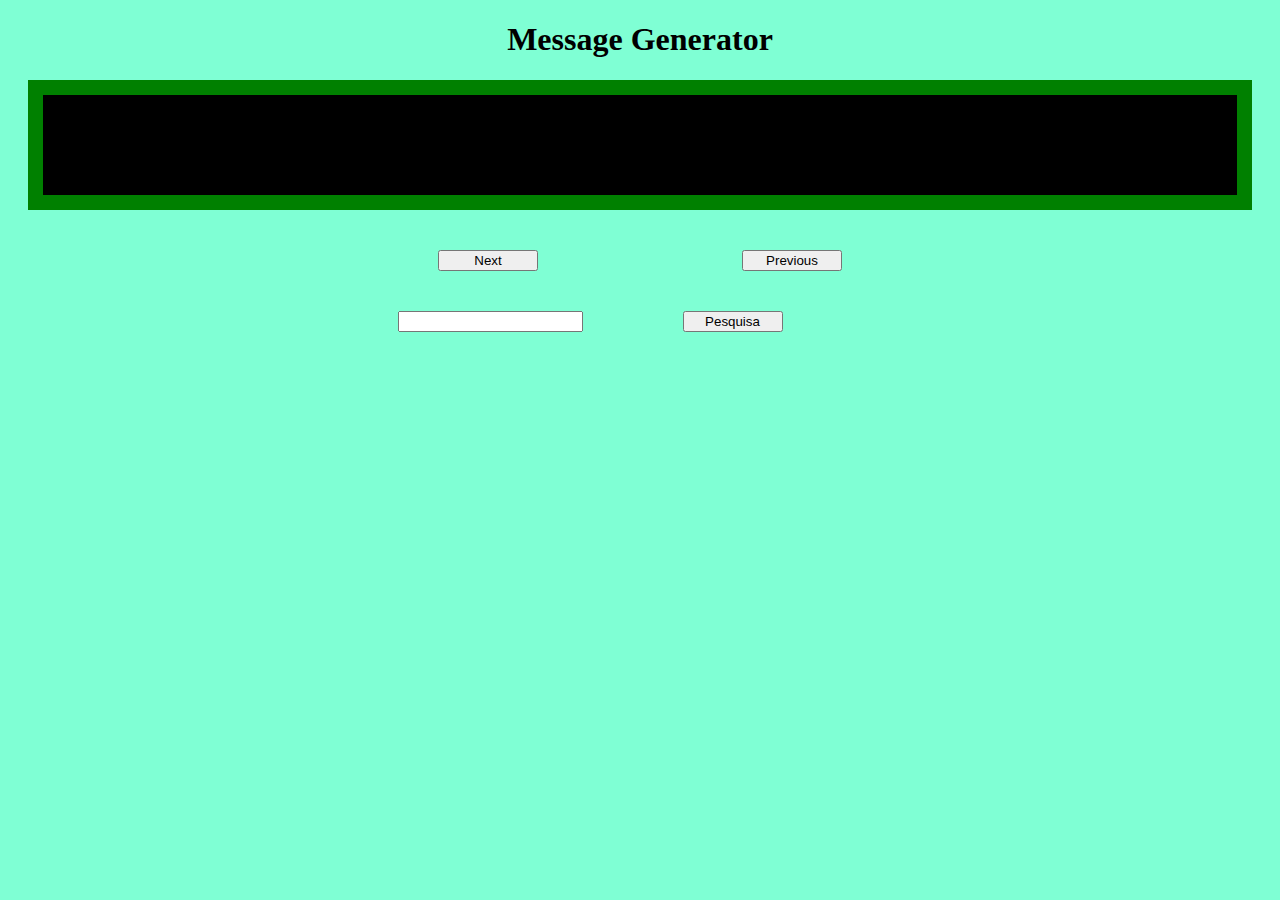
==== app/index.html @ 0457045a "Modificando pastas e o readme" ====
<!DOCTYPE html>
<html lang="eng">
<head>
  <meta charset="UTF-8">
  <meta name="viewport" content="width=device-width, initial-scale=1.0">
  <link rel="stylesheet" href="style.css">
  <title>Message Generator</title>
</head>
<body>
  <h1>Message Generator</h1>
  <div class="caixa">
      <label ID="mensagem"></label>
  </div>
  <div class="linha">
    <button id="proximo">Next</button>
    <button id="anterior">Previous</button>
  </div>
  <input id="input" type="number" value="Coloque um numero"><button id="procura">Pesquisa</button>
  <script src="formulario1.js"></script>
</body>
</html>
---- app/style.css ----
.caixa {
    background-color: black;
    text-align: center;
    background-position: center;
    border: 15px solid green;
    padding: 50px;
    margin: 20px;
  }
label{
    size: 40px;
    color: white;
}

body{
    background-color: aquamarine;
    text-align: center;
}
button{
    width: 100px;
    margin: 20px 100px;    
}
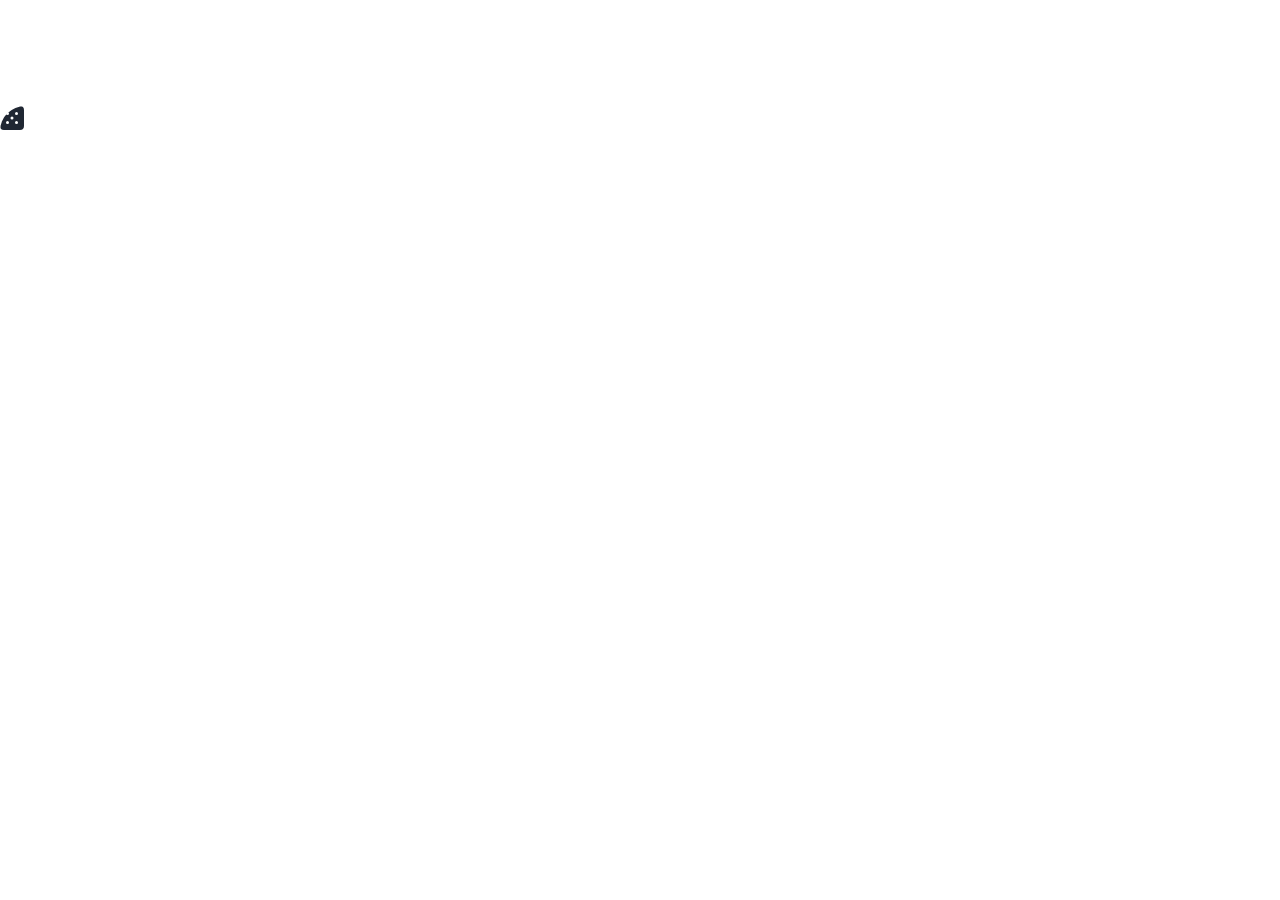
==== commit 732adf37: "Mundando html e o javascript" ====
--- a/app/index.html
+++ b/app/index.html
@@ -7,15 +7,14 @@
   <title>Message Generator</title>
 </head>
 <body>
-  <h1>Message Generator</h1>
   <div class="caixa">
-      <label ID="mensagem"></label>
+    <div>
+      <p id="id"></p>
+      <p class="mensagem" id="mensagem"></p>
+      <p class="sorteio"id="procura"></p>
+    </div>
   </div>
-  <div class="linha">
-    <button id="proximo">Next</button>
-    <button id="anterior">Previous</button>
-  </div>
-  <input id="input" type="number" value="Coloque um numero"><button id="procura">Pesquisa</button>
+  
   <script src="formulario1.js"></script>
 </body>
 </html>--- a/app/style.css
+++ b/app/style.css
@@ -1,21 +1,21 @@
+body{
+    margin: 0;
+    font-size : 28px;
+    font-family: "https://fonts.google.com/specimen/Manrope";
+}
 .caixa {
-    background-color: black;
-    text-align: center;
-    background-position: center;
-    border: 15px solid green;
-    padding: 50px;
-    margin: 20px;
+    display: flex;
+    height: 100px;
+    width: 100px;
   }
-label{
-    size: 40px;
-    color: white;
+.mensagem{
+    height: 50px;
+    width: 50px;
 }
-
-body{
-    background-color: aquamarine;
-    text-align: center;
+.caixa .sorteio{
+    background-image: url("./images/icon-dice.svg");
+    background-repeat: no-repeat;
+    border-radius: 100%;
+    height: 50px;
+    width: 50px;
 }
-button{
-    width: 100px;
-    margin: 20px 100px;    
-}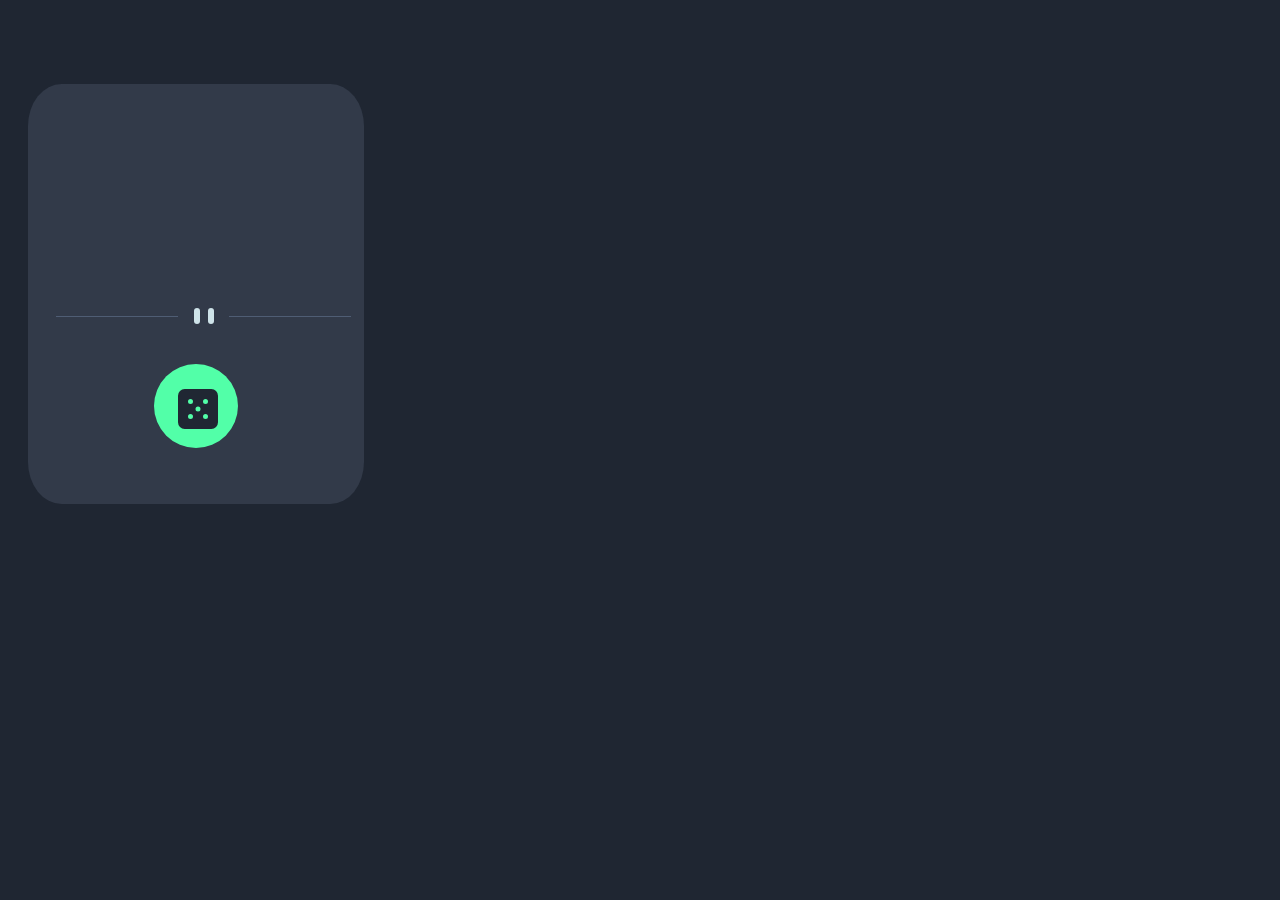
==== commit bf699af4: "Ajustando layout mobile" ====
--- a/app/index.html
+++ b/app/index.html
@@ -9,9 +9,10 @@
 <body>
   <div class="caixa">
     <div>
-      <p id="id"></p>
+      <p id="id" class="id"></p>
       <p class="mensagem" id="mensagem"></p>
-      <p class="sorteio"id="procura"></p>
+      <p class="divisao"></p>
+      <p class="sorteio"id="procura"><img height="40em" width="40em" text-align="center" src="./images/icon-dice.svg" alt="sorteio"></p>
     </div>
   </div>
   
--- a/app/style.css
+++ b/app/style.css
@@ -1,21 +1,53 @@
 body{
+    font-size: 28px;
     margin: 0;
-    font-size : 28px;
     font-family: "https://fonts.google.com/specimen/Manrope";
+    background-color: hsl(218, 23%, 16%);
 }
 .caixa {
+    position: relative;
+    border-radius: 10%;
+    height: 15em;
+    width: 12em;
+    margin: 3em 1em;
+    background-color: hsl(217, 19%, 24%);
+    color: hsl(193, 38%, 86%);
+    text-align: center;
+    background-position: center;
+}
+.id{
+    top: 2em;
+    color: hsl(150, 100%, 66%);
+    position: relative;
+    font-size: 22px;
+}
+.mensagem{
     display: flex;
-    height: 100px;
-    width: 100px;
-  }
-.mensagem{
-    height: 50px;
-    width: 50px;
+    height: 5em;
+    margin: 3em 1em;
+    align-content: center;
+    align-items: center;
 }
-.caixa .sorteio{
-    background-image: url("./images/icon-dice.svg");
+.divisao{
+    background-image: url("./images/pattern-divider-mobile.svg");
     background-repeat: no-repeat;
+    height: 2em;
+    width: 100%;
+    width: 100%;
+    margin: auto 1em;
+}
+.sorteio{
+    margin: auto;
+    position: relative;
+    padding: 1em;
+    background-color: hsl(150, 100%, 66%);
+    justify-content: center;
     border-radius: 100%;
-    height: 50px;
-    width: 50px;
+    height: 1em;
+    width: 1em;
 }
+.sorteio img{
+    right: 4px;
+    bottom: 3px;
+    position: relative;
+}